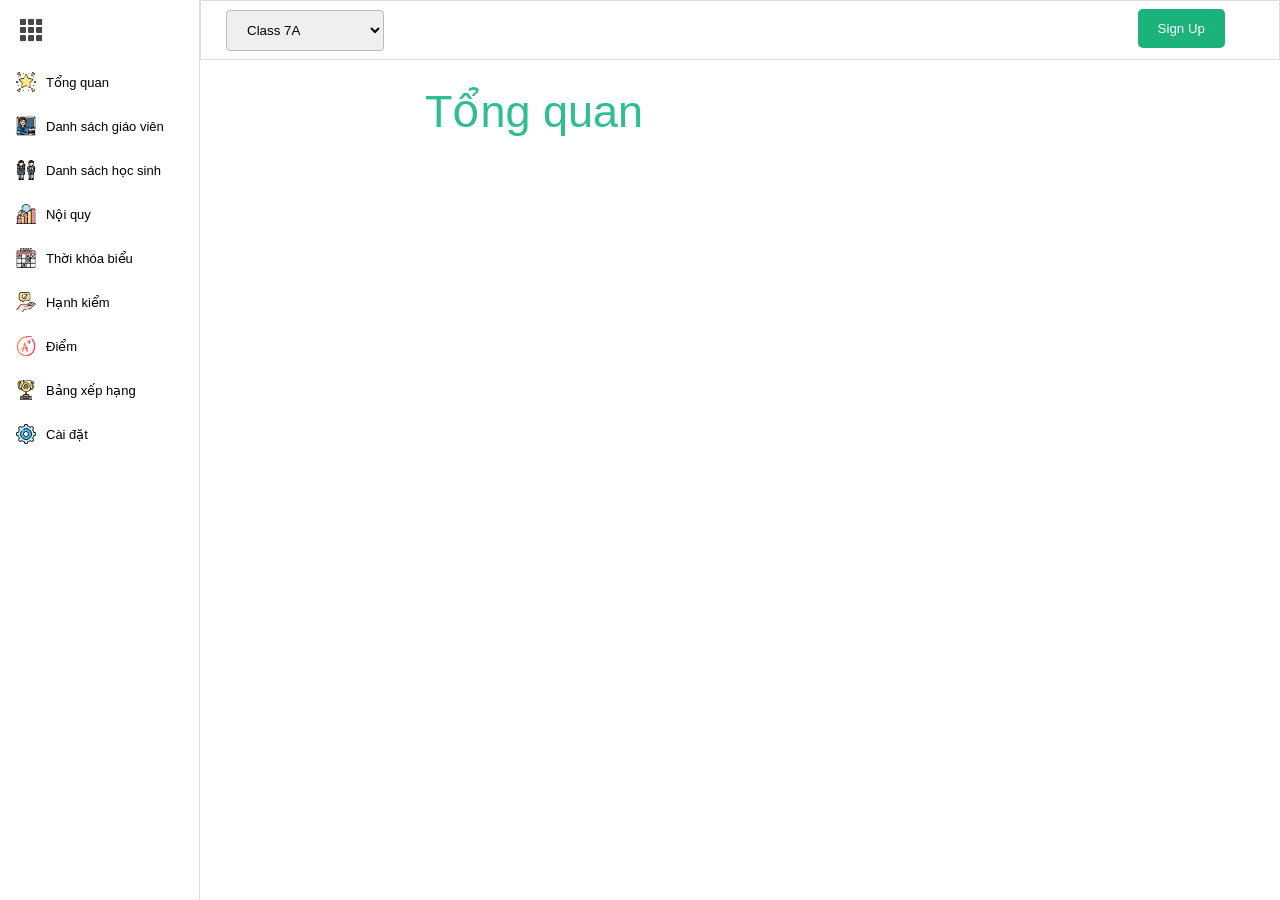
==== index.html @ f32d66c6 "Rename pages/conspectus.html to index.html" ====
<!DOCTYPE html>
<html>
<head>
    <meta charset="utf-8" />
    <title></title>
    <link href="../css/common.css" rel="stylesheet" />
    <link href="../css/layout/header.css" rel="stylesheet" />
    <link href="../css/layout/content.css" rel="stylesheet" />
    <link href="../css/layout/navbar.css" rel="stylesheet" />
    <link href="../css/page/customer.css" rel="stylesheet" />
    <link href="../css/page/conspectus.css"rel="stylesheet" >
    <link rel="stylesheet" href="../css/page/customer.css">
</head>
<body>
    <!--Navbar-->
    <div id="navbar">
        <div class="logo-box">
            <div class="sidebar">
               
            </div>
            <div class="logo"></div>
        </div>
        <div class="navbar-box">
            <a class="navbar-item" href="../pages/conspectus.html" >
                <div class="navbar-icon icon-dashboard"></div>
                <div class="navbar-text">Tổng quan</div>
            </a>
            <a class="navbar-item" href="../pages/homepage.html">
                <div class="navbar-icon icon-report"></div>
                <div class="navbar-text">Danh sách giáo viên</div>
            </a>
            <a class="navbar-item" href="../pages/customer.html">
                <div class="navbar-icon icon-students"></div>
                <div class="navbar-text">Danh sách học sinh</div>
            </a>
            <a class="navbar-item" href="../pages/rules.html  ">
                <div class="navbar-icon icon-rules"></div>
                <div class="navbar-text">Nội quy</div>
            </a>
            <a class="navbar-item" href="../pages/timetable.html">
                <div class="navbar-icon icon-sche" ></div>
                <div class="navbar-text">Thời khóa biểu</div>
            </a>
            <a class="navbar-item" href="../pages/advice.html">
                <div class="navbar-icon icon-advice"></div>
                <div class="navbar-text">Hạnh kiểm</div>
            </a>
            <a class="navbar-item" href="../pages/point.html">
                <div class="navbar-icon icon-grade"></div>
                <div class="navbar-text">Điểm</div>
            </a>
            <a class="navbar-item" href="../pages/Charts.html">
                <div class="navbar-icon icon-aw"></div>
                <div class="navbar-text">Bảng xếp hạng</div>
            </a>
            <a class="navbar-item" href="../pages/setting.html">
                <div class="navbar-icon icon-setting"></div>
                <div class="navbar-text">Cài đặt</div>
            </a>

        </div>
    </div>
    <div id="header">
        
        <select class="class">
            <option style="border: 1px solid black;">Class 7A</option>
            <option style="border: 1px solid black;">Class 7B</option>
            <option style="border: 1px solid black;">Class 7C</option>
            <option style="border: 1px solid black;">Class 7D</option>
            <option style="border: 1px solid black;">Class 7E</option>
            <option style="border: 1px solid black;">Class 7G</option>
            <option style="border: 1px solid black;">Class 7H</option>
            <option style="border: 1px solid black;">Class 7T</option>
            <option style="border: 1px solid black;">Class 7K</option>
        </select>
   
     
       
        <button onclick="document.getElementById('id01').style.display='block'" style="width:auto;">Sign Up</button>
            
        <div id="id01" class="modal">
          <span onclick="document.getElementById('id01').style.display='none'" class="close" title="Close Modal">&times;</span>
          <form class="modal-content" action="/action_page.php">
            <div class="container">
              <h1>Sign Up & Log in</h1>
              <p>Please fill in this form to create an account.</p>
              <hr>
              <label for="email"><b>Email</b></label>
              <input type="text" placeholder="Enter Email" name="email" required>
        
              <label for="psw"><b>Password</b></label>
              <input type="password" placeholder="Enter Password" name="psw" required>
        
              <label for="psw-repeat"><b>Repeat Password</b></label>
              <input type="password" placeholder="Repeat Password" name="psw-repeat" required>
              
              <label>
                <input type="checkbox" checked="checked" name="remember" style="margin-bottom:15px"> Remember me
              </label>
        
              <p>By creating an account you agree to our <a href="#" style="color:dodgerblue">Terms & Privacy</a>.</p>
        
              <div class="clearfix">
                <button  style="    position: absolute;
                bottom: 150px;
                right: 175px;
                width: 123px;"  type="submit" class="signupbtn">Sign Up & Log in
                
            
            </button>
              </div>
            </div>
          </form>
        </div>
       
    
    <div id="content">
    
        <div class="page-title">
            <div class="page-right">
            
                <div class="page-left " style="color:#2fbe8e; font-size:45px">Tổng quan</div>

        </div>
        <div class="grid" style="      position: absolute;  right: 0px; left: 23px; bottom: 0px; top: 72px; overflow-y: auto;" >
            <h2>
        1. Giới thiệu sản phẩm:   </h2>
        <p> Tên sản phẩm: Website cho lớp học (dành cho phụ huynh), </p>
        <p>Link sản phẩm website cho lớp học (dành cho học sinh):          https://ngocanh6a123.github.io/web-for-6a-class/html/home.html</p>
        <p> 1. Yêu cầu đối với cơ sở hạ tầng cần thiết để triển khai ứng dụng sản phẩm</p>
        <p>  •	Máy tính kết nối internet</p>
        <p>   •	Hệ điều hành: Window 7, 8, 10</p>
        <p>  •	Responsive:  1690*763</p>
        <p>
            2. Sản phẩm được phát triển ước tính trong khoảng thời gian:
            Số tháng: 3 (Từ tháng 2/2021 đến tháng 5/2020)</p>
        <p>      3. Phạm vi trang web:  Web quản lý lớp học.</p>
        <p>   4. Hướng dẫn cài đặt và sử dụng:</p>
        <p>     Tải app Visual studio code trên google sau đó mở folder chứa bài thi. Tiếp
        
            theo nhấp vào biểu tượng thứ 5 ở thanh công cụ   và search “view in browser” sau đó chọn mục 
           
             rồi chọn “install ” để tải về sau đó quay lại mục thứ 1 trên thanh công cụ. Tiếp theo chọn File và nhấn Open Folder sau đó chọn Forder chứa bài dự thi. Sau đó nhấp chuột phải vào file conspectus.html chọn View in Brower</p>
        <p>    5. Mô tả các tính năng cơ bản của sản phẩm: </p>
        <p>  Trang web gồm 9 mục: </p>
        <p>- Mục Tổng Quan</p>
        <p>- mục Danh Sách Học Sinh</p>
        <p>- mục Danh Sách Giáo Viên</p>
        <p>- mục Nội Quy,</p>
        <p>- mục Thời Khóa Biểu</p>
        <p>- mục Hạnh Kiểm</p>
        <p>- mục Điểm</p>
        <p>- mục Bảng Xếp Hạng</p>
        <p>- mục Cài Đặt</p>
        <3>MÔ TẢ CHI TIẾT VỀ TỪNG MỤC</h3>
        <p>    Mục Tổng Quan (Trang Chủ): Trang này bao gồm tất cả thông tin về trang web như hướng dẫn sử dụng, nội dung chi tiết từng mục một. Phần đầu trang có một nút Sign Up để chúng ta có thể đăng ký tài khoản.</p>
        <p> Mục Danh sách học sinh: Mục Danh sách học sinh sẽ hiển thị các thông tin của các bạn học sinh như Tên, mã học sinh…. Chúng ta có thể thêm, sửa, xóa hoặc tìm kiếm các bạn học sinh. Khi nhấp vào nút thêm học sinh bạn phải điền đầy đủ thông tin để có thể thêm một học sinh mới.</p>
        <p> 
            Mục Danh sách giáo viên: Mục Danh sách giáo viên sẽ hiên thị các thông tin của các bạn giáo viên như Tên, mã giáo viên…. Chúng ta có thể thêm, sửa, xóa hoặc tìm kiếm các bạn giáo viên. Khi nhấp vào nút thêm giáo viên bạn phải điền đầy đủ thông tin để có thể thêm một giáo viên mới.</p>
        <p> Mục Nội quy: Mục Nội quy sẽ tổng hợp đầy đủ các quy định đã được cả lớp đưa ra và đồng thuận.</p>
        <p>  Mục Thời khóa biểu: Mục thời khóa biểu này sẽ cung cấp thời gian cụ thể của từng môn học, những môn chính sẽ được làm nổi bật lên và khi nhấp vào những môn đó sẽ hiện lên nhưng thông tin về môn học đó như dặn dò của giáo viên, kiến thức trọng tâm,…</p>
        <p> Mục Hạnh kiểm: Mục này tổng hợp hạnh kiểm của các thành viên trong lớp theo các tuần, các tháng, học kỳ</p>
        <p>
            Mục Điểm: Mục Điểm tổng hợp điểm của tất cả các học sinh bằng 1 biểu đồ. Biểu đồ này có 3 thang điểm:</p>
        <p>  1. Thang điểm từ 5-7đ được biểu thị bằng màu xanh biển.</p>
        <p> 2. Thang điểm từ 8-9đ được biểu thị bằng màu đỏ.</p>
        <p>3. Thang điểm 10đ được biểu thị bằng màu vàng.</p>
        <p>
            Mỗi cột sẽ biểu thị số lượng điểm của thang điểm có màu tương ứng</p>
        <p>Mục Bảng xếp hạng: Mục này gồm 2 phần</p>
        <p>-         Phần thứ nhất bên trái chính là bảng xếp hạng của từng thành viên trong lớp 
        </p>
        <p>-        Phần thứ 2 chính là 2 biểu đồ minh họa, biểu đồ thứ 1 dùng để tổng kết tất cả các điểm tốt và điểm cộng của các bạn học sinh và biểu đồ thứ 2 đại diện cho sự tăng trưởng của các môn học trong 5 tháng gần nhất.
        </p>
        <p>        Mục Cài đặt: Ở đây sẽ nhận mọi phản hồi của người dùng về trang web để cài đặt và phát triển nâng cao trải nghiệm của người dùng với trang web.
        </p>
        <p>        6. Ưu điểm của sản phẩm: 
        </p>
        <p>        Một trang web mới, lý thú, được chuyển thể từ quyển “Sổ tay học sinh” giúp các bậc phụ huynh có thể nắm rõ mọi thông tin về lớp và về em con mình, khắc phục những hạn chế, những bất cập của quyệt sổ tay bằng giấy hướng tới sự công bằng với tất cả các học sinh.
        </p>
        <p>        7. Tự đánh giá tiềm năng ứng dụng của sản phẩm: Sử dụng để quản lý
        </p>
        <p>        8. Tự đánh giá hiệu quả đem lại khi ứng dụng sản phẩm
        </p>
        <p>        Giúp các bậc phụ huynh nắm rõ tình hình của các con em mình, tra cứu thông tin dễ dàng, cập nhật thông tin kịp thời…
        </p>
        <p>        9. Tự đánh giá về những mặt còn tồn tại chưa giải quyết được của sản phẩm để khắc phục: 
        </p>
        <p>        Sản phẩm lần này đã được hoàn thiệt cả về phần UI (giao diện) và phần API (có thêm các chức năng thêm, sửa, xóa...)
        </p>
        <h3>        C. KẾT LUẬN
        </h3>  
        <p>        2.	Nguyện vọng trong tương lai: Trang web sẽ có nhiều tính năng đặc biệt hơn.
        </p>                      
        <h3>        D. TÀI LIỆU THAM KHẢO 
        </h3>                    
        <p>        1. Sách (tên sách, tác giả, nhà xuất bản, số ISBN)
        </p>                  
        <p>        2. Website : w3shool 
        </p>
        <p></p>
        
    

        </div>
      
    </div>

 
    <script src="../lib/jquery-3.6.0.min.js"></script>
    <script src="../js/page/customer.js"></script>
    <script>
        // Get the modal
        var modal = document.getElementById('id01');
        
        // When the user clicks anywhere outside of the modal, close it
        window.onclick = function(event) {
          if (event.target == modal) {
            modal.style.display = "none";
          }
        }
        </script>
</body>
</html>
---- css/common.css ----
﻿
@import url('components/button.css');
@import url('components/input.css');
@import url('components/table.css');
@import url('components/dialog.css');
@import url('components/icon.css');
@import url('components/combobox.css');


body {
    margin: 0;
}

.bg-primary {
    background-color: #01B075;
}


.text-align-center{
    text-align: center;
}

.text-align-right{
    text-align: right;
}

a{
    text-decoration: none;
    color: #000;;
    cursor: pointer;
}
body{
    font-family: GoogleSans-Regular;
    font-size: 13px;
}

.prules p {
    font-size: 16px;
    margin-left: 12px;
}

.prules h2 {
    margin-left: 12px;
}

@font-face {
    font-family: 'GoogleSans-Regular';
    src: url('../content/font/GoogleSans-Regular.otf') format('opentype');
}

@font-face {
    font-family: 'GoogleSans-Bold';
    src: url('../content/font/GoogleSans-Bold.otf') format('opentype');
}

@font-face {
    font-family: 'GoogleSans-Italic';
    src: url('../content/font/GoogleSans-Italic.otf') format('opentype');
}

@font-face {
    font-family: 'GoogleSans-BoldItalic';
    src: url('../content/font/GoogleSans-BoldItalic.otf') format('opentype');
}
---- css/layout/header.css ----
#header {
    border: 1px solid #dedede;
    position: absolute;
    left:200px;
    right:0;
    height: 60px;
    top:0;
    padding-left: 25px;
}
---- css/layout/content.css ----
#content{
    position: absolute;
    top: 60px;
    left: 200px;
    right: 0px;
    bottom: 0px;
    /* background-color: yellow; */
    /* padding-left:  24px; */
    padding: 24px;
}

#content .paging-bar {
    height: 56px;
}

.paging-bar {
    border-top: 1px solid #bbbbbb;
    position: relative;
    display: flex;
    align-items: center;
    justify-content: center;
    padding: 0 16px;
    z-index: 1 !important;
}

.btn-pagenumber.btn-pagenumber-selected, .btn-pagenumber-selected:hover {
    background-color: #019160;
    color: #ffffff;
}

.btn-pagenumber {
    width: 30px;
    height: 30px;
    margin: 0 4px;
    border: 1px solid #ccc;
    border-radius: 50%;
    background-color: #e9ebee;
    cursor: pointer !important;
}

.paging-bar .paging-record-info {
    position: absolute;
    left: 16px;
}

.paging-bar .paging-record-option {
    position: absolute;
    right: 16px;
}
---- css/layout/navbar.css ----
#navbar {
    width: 200px;
    height: 100vh;
    border-right: 1px solid #dedede;
}


.logo-box{
    display: flex;
    align-items: center;
    height: 60px;
    width: 100%;
    cursor: pointer;
}

    .logo-box .sidebar {
        margin-left: 16px;
        flex-shrink: 0;
        width: 30px;
        height: 30px;
        background-image: url(../../content/img/toggle.png);
        background-size: contain;
        background-repeat: no-repeat;
        background-position: center;
    }

    .logo-box .logo {
        margin-left: 8px;
        width:100%;
        height:30px;
        flex-shrink: 0;
        /* background-image: url(../../content/img/Background.png); */
        background-size:contain;
        background-position: left;
        background-repeat: no-repeat;
    }
.navbar-box .navbar-item{
    display: flex;
    align-items: center;
    height: 44px;
    padding: 0;

}

    .navbar-box .navbar-item:hover{
        background-color: #dedede;
        cursor: pointer;
    }

    .navbar-item .navbar-icon {
        margin-left: 16px;
        width: 20px;
        height: 20px;
        background-size: contain;
        background-repeat: no-repeat;
        background-position: center;
    }

.navbar-item .navbar-text{
    margin-left: 10px;
}

a.navbar-item:hover{
    cursor: pointer;
}
a.navbar-item:active{
    background-color: aquamarine;
}
---- css/page/customer.css ----
body {font-family: Arial, Helvetica, sans-serif;}
* {box-sizing: border-box;}

.grid p {
    font-size: 16px;
}

/* Full-width input fields */
input[type=text], input[type=password] {
  width: 100%;
  padding: 15px;
  margin: 5px 0 22px 0;
  display: inline-block;
  border: none;
  background: #f1f1f1;
}

/* Add a background color when the inputs get focus */
input[type=text]:focus, input[type=password]:focus {
  background-color: #ddd;
  outline: none;
}

/* Set a style for all buttons */
button {
  background-color: #04AA6D;
  color: white;
  padding: 12px 20px;
  margin: 8px 0;
  border: none;
  cursor: pointer;
  width: 100%;
  opacity: 0.9;
  position: absolute;
  right: 54px;
  border-radius: 5px;
}

button:hover {
  opacity:1;
}

/* Extra styles for the cancel button */
.cancelbtn {
  padding: 14px 20px;
  background-color: #f44336;
}

/* Float cancel and signup buttons and add an equal width */
.cancelbtn, .signupbtn {
  float: left;
  width: 50%;
}

/* Add padding to container elements */
.container {
  padding: 16px;
  /* width: 73px; */
}

/* The Modal (background) */
.modal {
  display: none; /* Hidden by default */
  position: fixed; /* Stay in place */
  z-index: 1; /* Sit on top */
  left: 0;
  top: 0;
  width: 100%; /* Full width */
  height: 100%; /* Full height */
  overflow: auto; /* Enable scroll if needed */
  background-color: #474e5d;
  padding-top: 50px;
}

/* Modal Content/Box */
.modal-content {
  background-color: #fefefe;
  margin: 5% auto 15% auto; /* 5% from the top, 15% from the bottom and centered */
  border: 1px solid #888;
  width: 80%; /* Could be more or less, depending on screen size */
}

/* Style the horizontal ruler */
hr {
  border: 1px solid #f1f1f1;
  margin-bottom: 25px;
}
 
/* The Close Button (x) */
.close {
  position: absolute;
  right: 160px;
  top: 124px;
  font-size: 40px;
  font-weight: bold;
  color: #230b0b;
}

.close:hover,
.close:focus {
  color: #f44336;
  cursor: pointer;
}

/* Clear floats */
.clearfix::after {
  content: "";
  clear: both;
  display: table;
}

/* Change styles for cancel button and signup button on extra small screens */
@media screen and (max-width: 300px) {
  .cancelbtn, .signupbtn {
     width: 100%;
  }
}
---- css/page/conspectus.css ----
body {font-family: Arial, Helvetica, sans-serif;}
* {box-sizing: border-box;}

/* Full-width input fields */
input[type=text], input[type=password] {
  width: 100%;
  padding: 15px;
  margin: 5px 0 22px 0;
  display: inline-block;
  border: none;
  background: #f1f1f1;
}

/* Add a background color when the inputs get focus */
input[type=text]:focus, input[type=password]:focus {
  background-color: #ddd;
  outline: none;
}

/* Set a style for all buttons */
button {
  background-color: #04AA6D;
  color: white;
  padding: 12px 20px;
  margin: 8px 0;
  border: none;
  cursor: pointer;
  width: 100%;
  opacity: 0.9;
  position: absolute;
  right: 54px;
  border-radius: 5px;
}

button:hover {
  opacity:1;
}

/* Extra styles for the cancel button */
.cancelbtn {
  padding: 14px 20px;
  background-color: #f44336;
}

/* Float cancel and signup buttons and add an equal width */
.cancelbtn, .signupbtn {
  float: left;
  width: 50%;
}

/* Add padding to container elements */
.container {
  padding: 16px;
  /* width: 73px; */
}

/* The Modal (background) */
.modal {
  display: none; /* Hidden by default */
  position: fixed; /* Stay in place */
  z-index: 1; /* Sit on top */
  left: 0;
  top: 0;
  width: 100%; /* Full width */
  height: 100%; /* Full height */
  overflow: auto; /* Enable scroll if needed */
  background-color: #474e5d;
  padding-top: 50px;
}

/* Modal Content/Box */
.modal-content {
  background-color: #fefefe;
  margin: 5% auto 15% auto; /* 5% from the top, 15% from the bottom and centered */
  border: 1px solid #888;
  width: 80%; /* Could be more or less, depending on screen size */
}

/* Style the horizontal ruler */
hr {
  border: 1px solid #f1f1f1;
  margin-bottom: 25px;
}
 
/* The Close Button (x) */
.close {
  position: absolute;
  right: 160px;
  top: 124px;
  font-size: 40px;
  font-weight: bold;
  color: #230b0b;
}

.close:hover,
.close:focus {
  color: #f44336;
  cursor: pointer;
}

/* Clear floats */
.clearfix::after {
  content: "";
  clear: both;
  display: table;
}

/* Change styles for cancel button and signup button on extra small screens */
@media screen and (max-width: 300px) {
  .cancelbtn, .signupbtn {
     width: 100%;
  }
}
---- css/page/customer.css ----
body {font-family: Arial, Helvetica, sans-serif;}
* {box-sizing: border-box;}

.grid p {
    font-size: 16px;
}

/* Full-width input fields */
input[type=text], input[type=password] {
  width: 100%;
  padding: 15px;
  margin: 5px 0 22px 0;
  display: inline-block;
  border: none;
  background: #f1f1f1;
}

/* Add a background color when the inputs get focus */
input[type=text]:focus, input[type=password]:focus {
  background-color: #ddd;
  outline: none;
}

/* Set a style for all buttons */
button {
  background-color: #04AA6D;
  color: white;
  padding: 12px 20px;
  margin: 8px 0;
  border: none;
  cursor: pointer;
  width: 100%;
  opacity: 0.9;
  position: absolute;
  right: 54px;
  border-radius: 5px;
}

button:hover {
  opacity:1;
}

/* Extra styles for the cancel button */
.cancelbtn {
  padding: 14px 20px;
  background-color: #f44336;
}

/* Float cancel and signup buttons and add an equal width */
.cancelbtn, .signupbtn {
  float: left;
  width: 50%;
}

/* Add padding to container elements */
.container {
  padding: 16px;
  /* width: 73px; */
}

/* The Modal (background) */
.modal {
  display: none; /* Hidden by default */
  position: fixed; /* Stay in place */
  z-index: 1; /* Sit on top */
  left: 0;
  top: 0;
  width: 100%; /* Full width */
  height: 100%; /* Full height */
  overflow: auto; /* Enable scroll if needed */
  background-color: #474e5d;
  padding-top: 50px;
}

/* Modal Content/Box */
.modal-content {
  background-color: #fefefe;
  margin: 5% auto 15% auto; /* 5% from the top, 15% from the bottom and centered */
  border: 1px solid #888;
  width: 80%; /* Could be more or less, depending on screen size */
}

/* Style the horizontal ruler */
hr {
  border: 1px solid #f1f1f1;
  margin-bottom: 25px;
}
 
/* The Close Button (x) */
.close {
  position: absolute;
  right: 160px;
  top: 124px;
  font-size: 40px;
  font-weight: bold;
  color: #230b0b;
}

.close:hover,
.close:focus {
  color: #f44336;
  cursor: pointer;
}

/* Clear floats */
.clearfix::after {
  content: "";
  clear: both;
  display: table;
}

/* Change styles for cancel button and signup button on extra small screens */
@media screen and (max-width: 300px) {
  .cancelbtn, .signupbtn {
     width: 100%;
  }
}
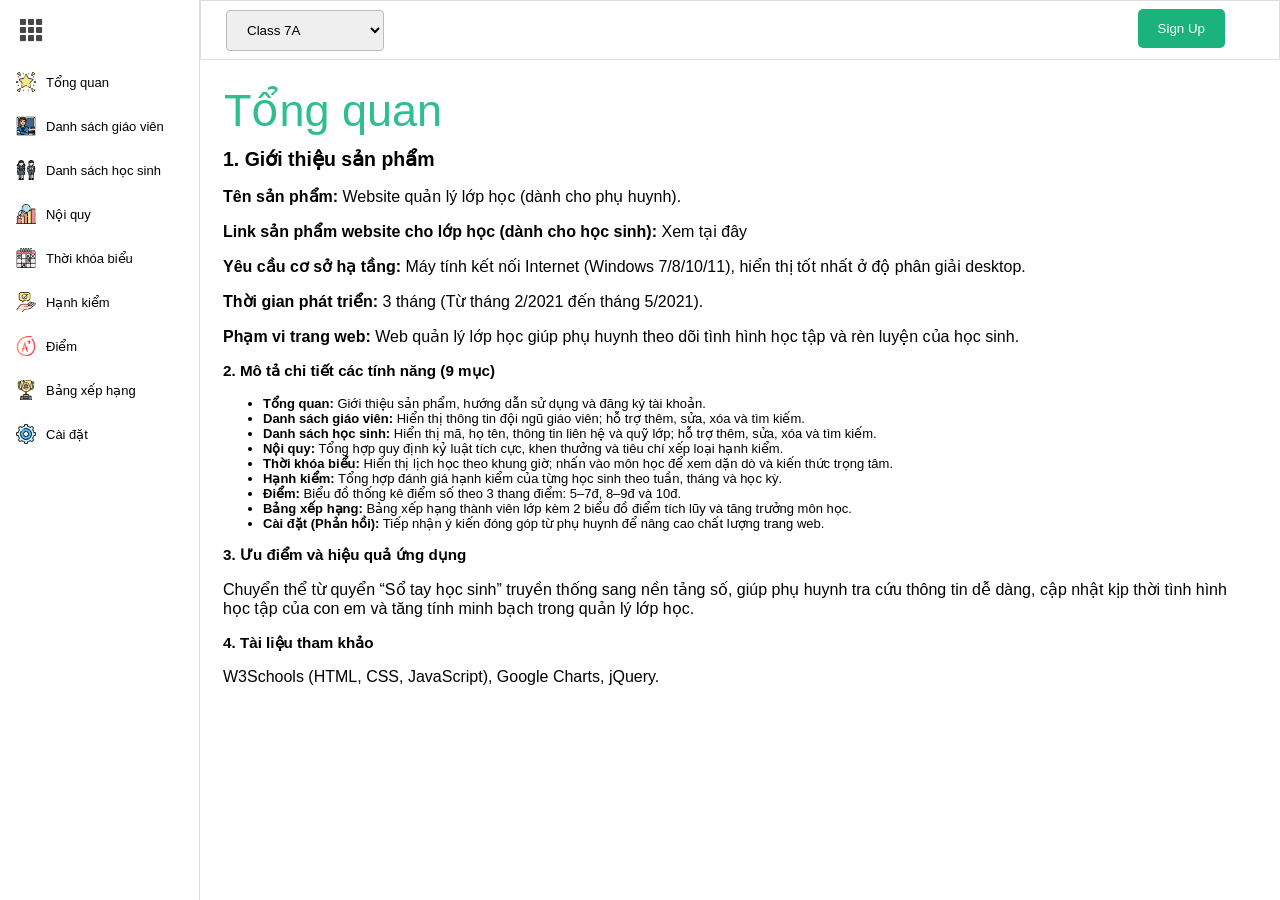
==== commit 1185278e: "fix: update UI and README" ====
--- a/index.html
+++ b/index.html
@@ -1,224 +1,166 @@
 <!DOCTYPE html>
-<html>
+<html lang="vi">
 <head>
     <meta charset="utf-8" />
-    <title></title>
-    <link href="../css/common.css" rel="stylesheet" />
-    <link href="../css/layout/header.css" rel="stylesheet" />
-    <link href="../css/layout/content.css" rel="stylesheet" />
-    <link href="../css/layout/navbar.css" rel="stylesheet" />
-    <link href="../css/page/customer.css" rel="stylesheet" />
-    <link href="../css/page/conspectus.css"rel="stylesheet" >
-    <link rel="stylesheet" href="../css/page/customer.css">
+    <meta name="viewport" content="width=device-width, initial-scale=1.0" />
+    <title>Tổng quan - Website Quản Lý Lớp Học</title>
+    <link href="css/common.css" rel="stylesheet" />
+    <link href="css/layout/header.css" rel="stylesheet" />
+    <link href="css/layout/content.css" rel="stylesheet" />
+    <link href="css/layout/navbar.css" rel="stylesheet" />
+    <link href="css/page/customer.css" rel="stylesheet" />
+    <link href="css/page/conspectus.css" rel="stylesheet" />
 </head>
 <body>
-    <!--Navbar-->
+    <!-- Navbar -->
     <div id="navbar">
         <div class="logo-box">
-            <div class="sidebar">
-               
-            </div>
+            <div class="sidebar"></div>
             <div class="logo"></div>
         </div>
         <div class="navbar-box">
-            <a class="navbar-item" href="../pages/conspectus.html" >
+            <a class="navbar-item" href="index.html">
                 <div class="navbar-icon icon-dashboard"></div>
                 <div class="navbar-text">Tổng quan</div>
             </a>
-            <a class="navbar-item" href="../pages/homepage.html">
+            <a class="navbar-item" href="pages/homepage.html">
                 <div class="navbar-icon icon-report"></div>
                 <div class="navbar-text">Danh sách giáo viên</div>
             </a>
-            <a class="navbar-item" href="../pages/customer.html">
+            <a class="navbar-item" href="pages/customer.html">
                 <div class="navbar-icon icon-students"></div>
                 <div class="navbar-text">Danh sách học sinh</div>
             </a>
-            <a class="navbar-item" href="../pages/rules.html  ">
+            <a class="navbar-item" href="pages/rules.html">
                 <div class="navbar-icon icon-rules"></div>
                 <div class="navbar-text">Nội quy</div>
             </a>
-            <a class="navbar-item" href="../pages/timetable.html">
-                <div class="navbar-icon icon-sche" ></div>
+            <a class="navbar-item" href="pages/timetable.html">
+                <div class="navbar-icon icon-sche"></div>
                 <div class="navbar-text">Thời khóa biểu</div>
             </a>
-            <a class="navbar-item" href="../pages/advice.html">
+            <a class="navbar-item" href="pages/advice.html">
                 <div class="navbar-icon icon-advice"></div>
                 <div class="navbar-text">Hạnh kiểm</div>
             </a>
-            <a class="navbar-item" href="../pages/point.html">
+            <a class="navbar-item" href="pages/point.html">
                 <div class="navbar-icon icon-grade"></div>
                 <div class="navbar-text">Điểm</div>
             </a>
-            <a class="navbar-item" href="../pages/Charts.html">
+            <a class="navbar-item" href="pages/Charts.html">
                 <div class="navbar-icon icon-aw"></div>
                 <div class="navbar-text">Bảng xếp hạng</div>
             </a>
-            <a class="navbar-item" href="../pages/setting.html">
+            <a class="navbar-item" href="pages/setting.html">
                 <div class="navbar-icon icon-setting"></div>
                 <div class="navbar-text">Cài đặt</div>
             </a>
-
         </div>
     </div>
+
+    <!-- Header -->
     <div id="header">
-        
         <select class="class">
-            <option style="border: 1px solid black;">Class 7A</option>
-            <option style="border: 1px solid black;">Class 7B</option>
-            <option style="border: 1px solid black;">Class 7C</option>
-            <option style="border: 1px solid black;">Class 7D</option>
-            <option style="border: 1px solid black;">Class 7E</option>
-            <option style="border: 1px solid black;">Class 7G</option>
-            <option style="border: 1px solid black;">Class 7H</option>
-            <option style="border: 1px solid black;">Class 7T</option>
-            <option style="border: 1px solid black;">Class 7K</option>
+            <option>Class 7A</option>
+            <option>Class 7B</option>
+            <option>Class 7C</option>
+            <option>Class 7D</option>
+            <option>Class 7E</option>
+            <option>Class 7G</option>
+            <option>Class 7H</option>
+            <option>Class 7T</option>
+            <option>Class 7K</option>
         </select>
-   
-     
-       
+
         <button onclick="document.getElementById('id01').style.display='block'" style="width:auto;">Sign Up</button>
-            
+
         <div id="id01" class="modal">
-          <span onclick="document.getElementById('id01').style.display='none'" class="close" title="Close Modal">&times;</span>
-          <form class="modal-content" action="/action_page.php">
-            <div class="container">
-              <h1>Sign Up & Log in</h1>
-              <p>Please fill in this form to create an account.</p>
-              <hr>
-              <label for="email"><b>Email</b></label>
-              <input type="text" placeholder="Enter Email" name="email" required>
-        
-              <label for="psw"><b>Password</b></label>
-              <input type="password" placeholder="Enter Password" name="psw" required>
-        
-              <label for="psw-repeat"><b>Repeat Password</b></label>
-              <input type="password" placeholder="Repeat Password" name="psw-repeat" required>
-              
-              <label>
-                <input type="checkbox" checked="checked" name="remember" style="margin-bottom:15px"> Remember me
-              </label>
-        
-              <p>By creating an account you agree to our <a href="#" style="color:dodgerblue">Terms & Privacy</a>.</p>
-        
-              <div class="clearfix">
-                <button  style="    position: absolute;
-                bottom: 150px;
-                right: 175px;
-                width: 123px;"  type="submit" class="signupbtn">Sign Up & Log in
-                
-            
-            </button>
-              </div>
-            </div>
-          </form>
+            <span onclick="document.getElementById('id01').style.display='none'" class="close" title="Close Modal">&times;</span>
+            <form class="modal-content" id="signupForm">
+                <div class="container">
+                    <h1>Sign Up &amp; Log in</h1>
+                    <p>Please fill in this form to create an account.</p>
+                    <hr />
+                    <label for="email"><b>Email</b></label>
+                    <input type="email" placeholder="Enter Email" name="email" required />
+
+                    <label for="psw"><b>Password</b></label>
+                    <input type="password" placeholder="Enter Password" name="psw" required />
+
+                    <label for="psw-repeat"><b>Repeat Password</b></label>
+                    <input type="password" placeholder="Repeat Password" name="psw-repeat" required />
+
+                    <label>
+                        <input type="checkbox" checked="checked" name="remember" style="margin-bottom:15px" /> Remember me
+                    </label>
+
+                    <p>By creating an account you agree to our <a href="#" style="color:dodgerblue">Terms &amp; Privacy</a>.</p>
+
+                    <div class="clearfix">
+                        <button type="submit" class="signupbtn" style="position: absolute; bottom: 150px; right: 175px; width: 140px;">Sign Up &amp; Log in</button>
+                    </div>
+                </div>
+            </form>
         </div>
-       
-    
+    </div>
+
+    <!-- Content -->
     <div id="content">
-    
         <div class="page-title">
             <div class="page-right">
-            
-                <div class="page-left " style="color:#2fbe8e; font-size:45px">Tổng quan</div>
+                <div class="page-left" style="color:#2fbe8e; font-size:45px">Tổng quan</div>
+            </div>
+        </div>
+        <div class="grid" style="position: absolute; right: 0px; left: 23px; bottom: 0px; top: 72px; overflow-y: auto; padding-right: 24px;">
+            <h2>1. Giới thiệu sản phẩm</h2>
+            <p><strong>Tên sản phẩm:</strong> Website quản lý lớp học (dành cho phụ huynh).</p>
+            <p><strong>Link sản phẩm website cho lớp học (dành cho học sinh):</strong> <a href="https://ngocanh6a123.github.io/web-for-6a-class/html/home.html" target="_blank">Xem tại đây</a></p>
+            <p><strong>Yêu cầu cơ sở hạ tầng:</strong> Máy tính kết nối Internet (Windows 7/8/10/11), hiển thị tốt nhất ở độ phân giải desktop.</p>
+            <p><strong>Thời gian phát triển:</strong> 3 tháng (Từ tháng 2/2021 đến tháng 5/2021).</p>
+            <p><strong>Phạm vi trang web:</strong> Web quản lý lớp học giúp phụ huynh theo dõi tình hình học tập và rèn luyện của học sinh.</p>
 
+            <h3>2. Mô tả chi tiết các tính năng (9 mục)</h3>
+            <ul>
+                <li><strong>Tổng quan:</strong> Giới thiệu sản phẩm, hướng dẫn sử dụng và đăng ký tài khoản.</li>
+                <li><strong>Danh sách giáo viên:</strong> Hiển thị thông tin đội ngũ giáo viên; hỗ trợ thêm, sửa, xóa và tìm kiếm.</li>
+                <li><strong>Danh sách học sinh:</strong> Hiển thị mã, họ tên, thông tin liên hệ và quỹ lớp; hỗ trợ thêm, sửa, xóa và tìm kiếm.</li>
+                <li><strong>Nội quy:</strong> Tổng hợp quy định kỷ luật tích cực, khen thưởng và tiêu chí xếp loại hạnh kiểm.</li>
+                <li><strong>Thời khóa biểu:</strong> Hiển thị lịch học theo khung giờ; nhấn vào môn học để xem dặn dò và kiến thức trọng tâm.</li>
+                <li><strong>Hạnh kiểm:</strong> Tổng hợp đánh giá hạnh kiểm của từng học sinh theo tuần, tháng và học kỳ.</li>
+                <li><strong>Điểm:</strong> Biểu đồ thống kê điểm số theo 3 thang điểm: 5–7đ, 8–9đ và 10đ.</li>
+                <li><strong>Bảng xếp hạng:</strong> Bảng xếp hạng thành viên lớp kèm 2 biểu đồ điểm tích lũy và tăng trưởng môn học.</li>
+                <li><strong>Cài đặt (Phản hồi):</strong> Tiếp nhận ý kiến đóng góp từ phụ huynh để nâng cao chất lượng trang web.</li>
+            </ul>
+
+            <h3>3. Ưu điểm và hiệu quả ứng dụng</h3>
+            <p>Chuyển thể từ quyển “Sổ tay học sinh” truyền thống sang nền tảng số, giúp phụ huynh tra cứu thông tin dễ dàng, cập nhật kịp thời tình hình học tập của con em và tăng tính minh bạch trong quản lý lớp học.</p>
+
+            <h3>4. Tài liệu tham khảo</h3>
+            <p>W3Schools (HTML, CSS, JavaScript), Google Charts, jQuery.</p>
         </div>
-        <div class="grid" style="      position: absolute;  right: 0px; left: 23px; bottom: 0px; top: 72px; overflow-y: auto;" >
-            <h2>
-        1. Giới thiệu sản phẩm:   </h2>
-        <p> Tên sản phẩm: Website cho lớp học (dành cho phụ huynh), </p>
-        <p>Link sản phẩm website cho lớp học (dành cho học sinh):          https://ngocanh6a123.github.io/web-for-6a-class/html/home.html</p>
-        <p> 1. Yêu cầu đối với cơ sở hạ tầng cần thiết để triển khai ứng dụng sản phẩm</p>
-        <p>  •	Máy tính kết nối internet</p>
-        <p>   •	Hệ điều hành: Window 7, 8, 10</p>
-        <p>  •	Responsive:  1690*763</p>
-        <p>
-            2. Sản phẩm được phát triển ước tính trong khoảng thời gian:
-            Số tháng: 3 (Từ tháng 2/2021 đến tháng 5/2020)</p>
-        <p>      3. Phạm vi trang web:  Web quản lý lớp học.</p>
-        <p>   4. Hướng dẫn cài đặt và sử dụng:</p>
-        <p>     Tải app Visual studio code trên google sau đó mở folder chứa bài thi. Tiếp
-        
-            theo nhấp vào biểu tượng thứ 5 ở thanh công cụ   và search “view in browser” sau đó chọn mục 
-           
-             rồi chọn “install ” để tải về sau đó quay lại mục thứ 1 trên thanh công cụ. Tiếp theo chọn File và nhấn Open Folder sau đó chọn Forder chứa bài dự thi. Sau đó nhấp chuột phải vào file conspectus.html chọn View in Brower</p>
-        <p>    5. Mô tả các tính năng cơ bản của sản phẩm: </p>
-        <p>  Trang web gồm 9 mục: </p>
-        <p>- Mục Tổng Quan</p>
-        <p>- mục Danh Sách Học Sinh</p>
-        <p>- mục Danh Sách Giáo Viên</p>
-        <p>- mục Nội Quy,</p>
-        <p>- mục Thời Khóa Biểu</p>
-        <p>- mục Hạnh Kiểm</p>
-        <p>- mục Điểm</p>
-        <p>- mục Bảng Xếp Hạng</p>
-        <p>- mục Cài Đặt</p>
-        <3>MÔ TẢ CHI TIẾT VỀ TỪNG MỤC</h3>
-        <p>    Mục Tổng Quan (Trang Chủ): Trang này bao gồm tất cả thông tin về trang web như hướng dẫn sử dụng, nội dung chi tiết từng mục một. Phần đầu trang có một nút Sign Up để chúng ta có thể đăng ký tài khoản.</p>
-        <p> Mục Danh sách học sinh: Mục Danh sách học sinh sẽ hiển thị các thông tin của các bạn học sinh như Tên, mã học sinh…. Chúng ta có thể thêm, sửa, xóa hoặc tìm kiếm các bạn học sinh. Khi nhấp vào nút thêm học sinh bạn phải điền đầy đủ thông tin để có thể thêm một học sinh mới.</p>
-        <p> 
-            Mục Danh sách giáo viên: Mục Danh sách giáo viên sẽ hiên thị các thông tin của các bạn giáo viên như Tên, mã giáo viên…. Chúng ta có thể thêm, sửa, xóa hoặc tìm kiếm các bạn giáo viên. Khi nhấp vào nút thêm giáo viên bạn phải điền đầy đủ thông tin để có thể thêm một giáo viên mới.</p>
-        <p> Mục Nội quy: Mục Nội quy sẽ tổng hợp đầy đủ các quy định đã được cả lớp đưa ra và đồng thuận.</p>
-        <p>  Mục Thời khóa biểu: Mục thời khóa biểu này sẽ cung cấp thời gian cụ thể của từng môn học, những môn chính sẽ được làm nổi bật lên và khi nhấp vào những môn đó sẽ hiện lên nhưng thông tin về môn học đó như dặn dò của giáo viên, kiến thức trọng tâm,…</p>
-        <p> Mục Hạnh kiểm: Mục này tổng hợp hạnh kiểm của các thành viên trong lớp theo các tuần, các tháng, học kỳ</p>
-        <p>
-            Mục Điểm: Mục Điểm tổng hợp điểm của tất cả các học sinh bằng 1 biểu đồ. Biểu đồ này có 3 thang điểm:</p>
-        <p>  1. Thang điểm từ 5-7đ được biểu thị bằng màu xanh biển.</p>
-        <p> 2. Thang điểm từ 8-9đ được biểu thị bằng màu đỏ.</p>
-        <p>3. Thang điểm 10đ được biểu thị bằng màu vàng.</p>
-        <p>
-            Mỗi cột sẽ biểu thị số lượng điểm của thang điểm có màu tương ứng</p>
-        <p>Mục Bảng xếp hạng: Mục này gồm 2 phần</p>
-        <p>-         Phần thứ nhất bên trái chính là bảng xếp hạng của từng thành viên trong lớp 
-        </p>
-        <p>-        Phần thứ 2 chính là 2 biểu đồ minh họa, biểu đồ thứ 1 dùng để tổng kết tất cả các điểm tốt và điểm cộng của các bạn học sinh và biểu đồ thứ 2 đại diện cho sự tăng trưởng của các môn học trong 5 tháng gần nhất.
-        </p>
-        <p>        Mục Cài đặt: Ở đây sẽ nhận mọi phản hồi của người dùng về trang web để cài đặt và phát triển nâng cao trải nghiệm của người dùng với trang web.
-        </p>
-        <p>        6. Ưu điểm của sản phẩm: 
-        </p>
-        <p>        Một trang web mới, lý thú, được chuyển thể từ quyển “Sổ tay học sinh” giúp các bậc phụ huynh có thể nắm rõ mọi thông tin về lớp và về em con mình, khắc phục những hạn chế, những bất cập của quyệt sổ tay bằng giấy hướng tới sự công bằng với tất cả các học sinh.
-        </p>
-        <p>        7. Tự đánh giá tiềm năng ứng dụng của sản phẩm: Sử dụng để quản lý
-        </p>
-        <p>        8. Tự đánh giá hiệu quả đem lại khi ứng dụng sản phẩm
-        </p>
-        <p>        Giúp các bậc phụ huynh nắm rõ tình hình của các con em mình, tra cứu thông tin dễ dàng, cập nhật thông tin kịp thời…
-        </p>
-        <p>        9. Tự đánh giá về những mặt còn tồn tại chưa giải quyết được của sản phẩm để khắc phục: 
-        </p>
-        <p>        Sản phẩm lần này đã được hoàn thiệt cả về phần UI (giao diện) và phần API (có thêm các chức năng thêm, sửa, xóa...)
-        </p>
-        <h3>        C. KẾT LUẬN
-        </h3>  
-        <p>        2.	Nguyện vọng trong tương lai: Trang web sẽ có nhiều tính năng đặc biệt hơn.
-        </p>                      
-        <h3>        D. TÀI LIỆU THAM KHẢO 
-        </h3>                    
-        <p>        1. Sách (tên sách, tác giả, nhà xuất bản, số ISBN)
-        </p>                  
-        <p>        2. Website : w3shool 
-        </p>
-        <p></p>
-        
-    
-
-        </div>
-      
     </div>
 
- 
-    <script src="../lib/jquery-3.6.0.min.js"></script>
-    <script src="../js/page/customer.js"></script>
+    <script src="lib/jquery-3.6.0.min.js"></script>
+    <script src="js/page/customer.js"></script>
     <script>
-        // Get the modal
         var modal = document.getElementById('id01');
-        
-        // When the user clicks anywhere outside of the modal, close it
         window.onclick = function(event) {
-          if (event.target == modal) {
+            if (event.target == modal) {
+                modal.style.display = "none";
+            }
+        };
+        document.getElementById('signupForm').addEventListener('submit', function(e) {
+            e.preventDefault();
+            var psw = this.elements['psw'].value;
+            var pswRepeat = this.elements['psw-repeat'].value;
+            if (psw !== pswRepeat) {
+                alert('Mật khẩu nhập lại không khớp!');
+                return;
+            }
+            alert('Đăng ký thành công (Chế độ Demo)!');
             modal.style.display = "none";
-          }
-        }
-        </script>
+            this.reset();
+        });
+    </script>
 </body>
 </html>
